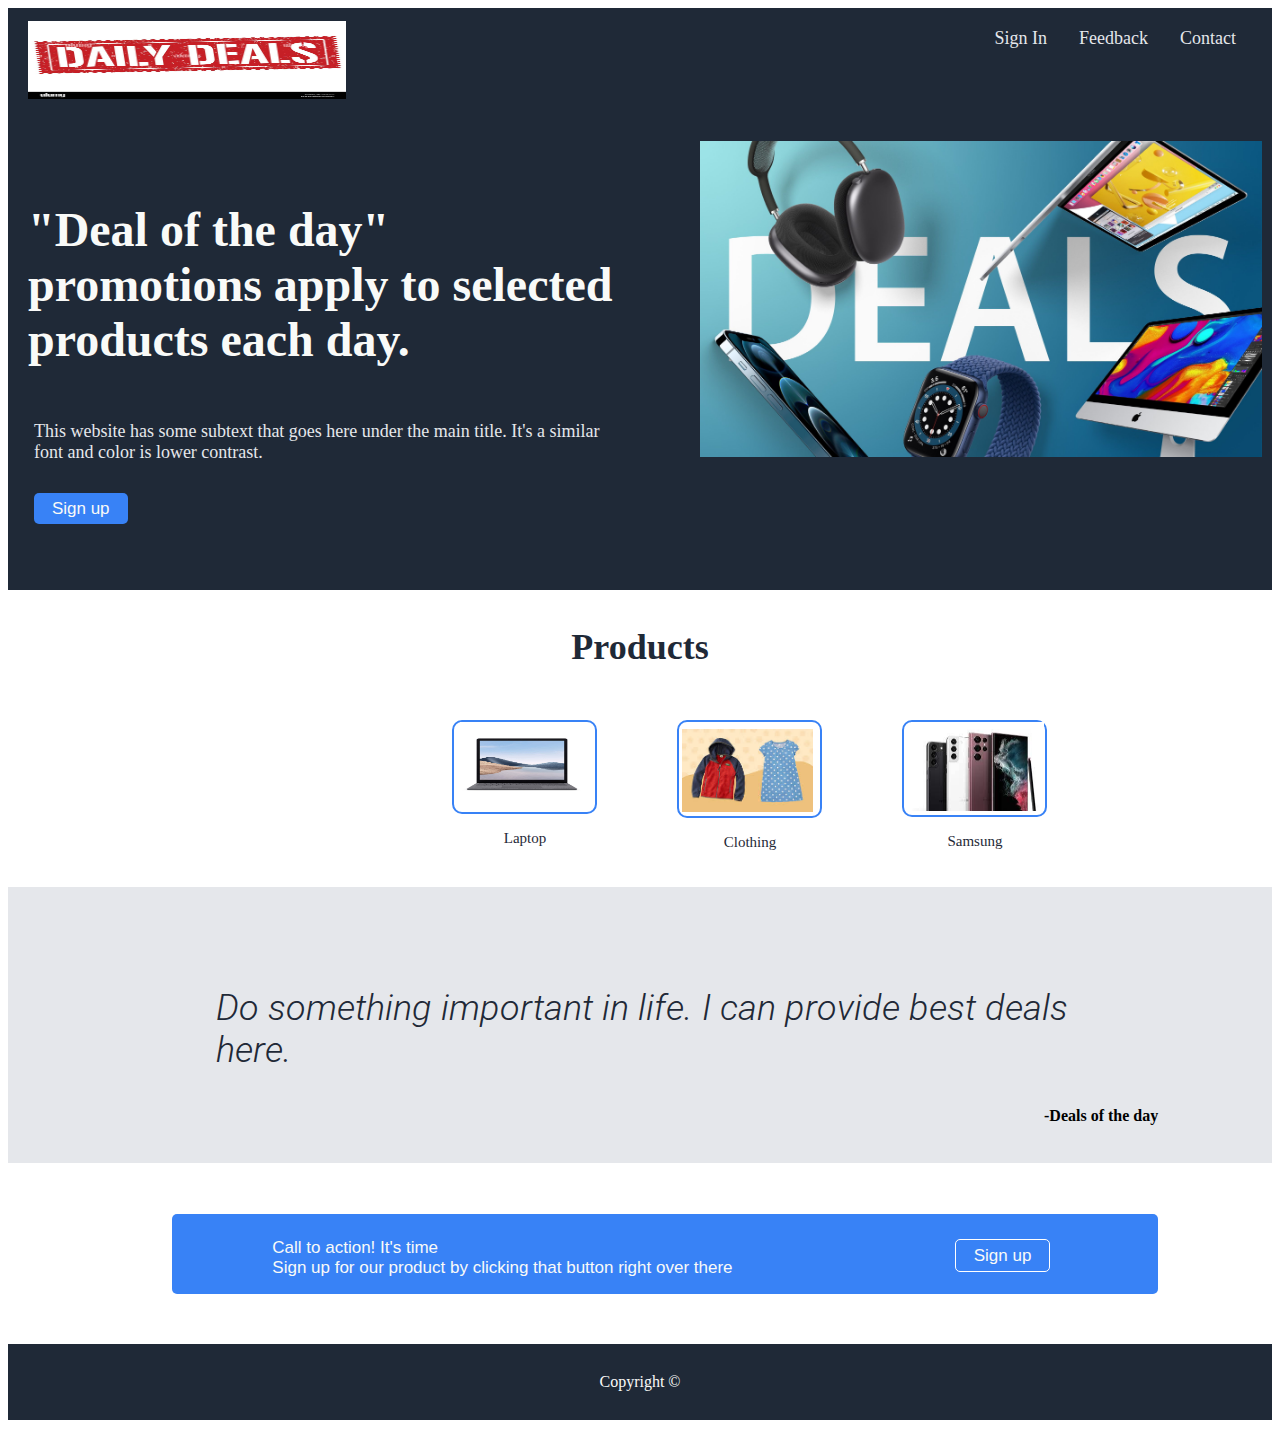
==== index.html @ 6a7b9cb4 "Add files via upload" ====
<!DOCTYPE html>
<html>
<head>
    <meta charset='utf-8'>
    <title>Deals of the Day </title>
    <meta name='viewport' content='width=device-width, initial-scale=1'>
    <link rel='stylesheet' type='text/css' media='screen' href='style.css'>
</head>
<body>
    <main class="html-content-body">
        <header class="row">
            <section class="column header-logo">
                <picture style="height: 7px">
                    <img src="./logo.jpg" style="width: 318px;height: 78px" />

                </picture>
            </section>
            <nav class="column header-links">
                <ul class="row links">
                    <li ><a href="signIn.html">Sign In</a></li>
                    <li ><a href="">Feedback</a></li>
                    <li ><a href="contact.html">Contact</a></li>
                </ul>
            </nav>
        </header>
        <section class="row">
            <aside class="column">
                <section class="content main-content">
                    <p class="awsome-txt">
                        "Deal of the day" promotions apply to selected products each day.
                    </p>
                    <p class="sub-text">
                        This website has some subtext that goes here under the main title. It's a similar font and color is lower contrast.
                    </p>
                    <p class="btn">
                        <a href="signUp.html" class="signup-btn"> Sign up</a>
                    </p>

                </section>
            </aside>

            <picture class="column">
                <figure class="img-content">
                        <img src="./main.jpg" class="main-img">
                </figure>
            </picture>


        </section>
    </main>
        <section class="information-block">
            <p class="random-info-lable">
                Products
            </p>

        </section>
        <section class="image-blocks">
            <p></p>
            <p></p>
            <p></p>
            <p></p>

            <div class="image-blocks">
                <picture>
                    <figure class="img-block">
                        <img src="./laptop.jpg" class="laptop" >
                    </figure>
                    <figcaption class="img-block-content">
                        <label>Laptop</label>
                    </figcaption>
                </picture>
                <picture>
                    <figure class="img-block">
                        <img src="./clothes.jpeg" class="clothing">

                    </figure>
                    <figcaption class="img-block-content">
                        <label>Clothing</label>
                    </figcaption>
                </picture>
                <picture>
                    <figure class="img-block">
                        <img src="./Samsung.jpeg" class="mobile">

                    </figure>
                    <figcaption class="img-block-content">
                        <label>Samsung</label>
                    </figcaption>
                </picture>
            </div>



            <p></p>
            <p></p>
            <p></p>
            <p></p>
        </section>
    <section class="quote-block">
        <p class="quote-block-text">
            <label>Do something important in life. I can provide best deals here.   </label>
        </p>
        <p class="quote-sign">
            <lable><b>-Deals of the day</b></lable>
        </p>
    </section>
    <div class="message-block">
        <div class="message-content">
            <div class="action-text">
                <label>Call to action! It's time</label>
            </div>
            <div class="">
                <label>Sign up for our product by clicking that button right over there</label>
            </div>
        </div>
        <div class="btn2">
            <a href="signUp.html" class="signup-btn2"> Sign up</a>
        </div>
    </div>
    <footer class="footer">
        <p style="padding: 29px 0px 29px 0px;">
            <lable>Copyright &copy;</lable>
        </p>
    </footer>




</body>
</html>
---- style.css ----
@font-face {
    font-family: "RobotoBlack";
    src: url(fonts/Roboto-Black.ttf);
}

@font-face {
    font-family: "RobotoBlackItalic";
    src: url(fonts/Roboto-BlackItalic.ttf);
}
@font-face {
    font-family: "RobotoBold";
    src: url(fonts/Roboto-Bold.ttf);
}
@font-face {
    font-family: "RobotoBoldItalic";
    src: url(fonts/Roboto-BoldItalic.ttf);
}
@font-face {
    font-family: "RobotoItalic";
    src: url(fonts/Roboto-Italic.ttf);
}
@font-face {
    font-family: "RobotoLight";
    src: url(fonts/Roboto-Light.ttf);
}
@font-face {
    font-family: "RobotoLightItalic";
    src: url(fonts/Roboto-LightItalic.ttf)
}
@font-face {
    font-family: "RobotoMedium";
    src: url(fonts/Roboto-Medium.ttf);
}
@font-face {
    font-family: "RobotoMediumItalis";
    src: url(fonts/Roboto-MediumItalic.ttf);
}
@font-face {
    font-family: "RobotoRegular";
    src: url(fonts/Roboto-Regular.ttf);
}
@font-face {
    font-family: "RobotoThin";
    src: url(fonts/Roboto-Thin.ttf);
}
@font-face {
    font-family: "RobotoThinItalic";
    src: url(fonts/Roboto-ThinItalic.ttf);
}

.header{
    color: white;
    /* display: flex;
    justify-content: space-between; */
}

.html-content-body{
    background: #1F2937;

}

.header-logo{
    color: #F9FAF8;
    font-size: 24px;
    font-family: "RobotoRegular";
    display: block;
    padding-left: 15%;
    margin-top: 1%;
    text-decoration: none;
}

.header-links{
    float: right;
    padding-right: 15%;
    padding-top: 0.5%;
}


li {
    float: left;
  }
  
  li a {
    display: block;
    color: #E5E7EB;
    text-align: center;
    padding: 14px 16px;
    text-decoration: none;
    font-size: 18px;
  }
  
 

ul {
    list-style-type: none;
    margin: 0;
    padding: 0;
    overflow: hidden;
    padding-top: 1%;
    justify-content: end;
  }
  .main-content{
    padding-top: 5%;
    padding-bottom: 5%;
  }

  .content{
    background: #1F2937;

  }
  .awsome-txt{
    font-size: 48px;
    font-weight: bolder;
    color: #F9FAF8;
  }

  .sub-text{
    font-size: 18px;
    color: #E5E7Eb;
    padding: 1%;
  }

  .img-content{
    text-align: center;
    margin-right: 18%;
    width: 95%;

  }

  .signup-btn{
   background-color:#3882F6!important;
   border-radius:5px;
   font-size: 17px;
   font-family: 'Source Sans Pro', sans-serif;
   padding:6px 18px;
   text-decoration: none;
   text-align: center;
   color: #F9FAF8;

  }
  .btn{
    padding: 1%;
    padding-top: 2%;
  }

  .random-info-lable{
    color: #1F2937;
    font-size: 36px;
    font-weight: bolder;
    text-align: center;
  }

  .image-blocks{
    display: flex;
    justify-content: space-around;
    padding-left: 20%;
    padding-right: 20%;
  }

  .img-block{
    border: 2px solid#3882F6;
    border-radius: 10px;
    width: 141px;
  }

  .img-block-content{
    color: #1F2937;
    font-size: 15px;
    text-align: center;
  }
  .quote-block{
    background-color: #E5E7EB;
    width: 100%;
  }

  .quote-block-text{
    color: #1F2937;
    font-family: 'RobotoLightItalic';
    font-size: 36px;
    text-align: start;
    padding: 100px 127px 0px 208px;
  }

  .message-block{
    display: flex;
   justify-content: space-between;
   background-color:#3882F6!important;
   border-radius:5px;
   font-size: 17px;
   font-family: 'Source Sans Pro', sans-serif;
   padding: 24px 100px 16px 100px;
   margin-left: 13%;
   margin-right: 9%;
   margin-top: 4%;


  }
  .signup-btn2{
    background-color:#3882F6!important;
   border-radius:5px;
   font-size: 17px;
   font-family: 'Source Sans Pro', sans-serif;
   padding:6px 18px;
   text-decoration: none;
   text-align: center;
   color: #F9FAF8;
   border: 1px solid white;
  }

  .btn2{
    padding: 1%;
  }

  .message-content{
    color: #F9FAF8;
  }

  .footer{
    background: #1F2937;
    color: #F9FAF8;
    text-align: center;
    margin-top: 4%;
  }


  .row {
    display: flex;
    flex-wrap: wrap;
  }
  
  /* Create four equal columns */
  .column {
    flex: 25%;
    padding: 20px;
    padding-top: 0%;
  }
  
  /* On screens that are 992px wide or less, go from four columns to two columns */
  @media screen and (max-width: 992px) {
    .column {
      flex: 50%;
    }
    .links{
      justify-content: center;
    }
    .main-content {
      padding: 0px;
      margin-left: 1%;
    }
    .image-blocks{
      display: block;
      padding-left: 21%;

    }
    .message-block{
      display: flex;
      margin-left: 1%;
      margin-right: 1%;
      padding: 17px 0px 17px 17px;
    }

    .img-block-content{
      padding-left: 17%;
    }
  }
  
  /* On screens that are 600px wide or less, make the columns stack on top of each other instead of next to each other */
  @media screen and (max-width: 600px) {
    .row {
      flex-direction: column;
    }
    .main-content {
      padding: 0px;
      margin-left: 1%;

    }
    .image-blocks{
      display: block;
      padding-left: 11%;
    }
    .quote-block-text{
      padding: 100px 0px 0px 34px;
    }
    .message-block{
      display: block;
      margin-left: 1%;
      margin-right: 1%;
      padding: 17px 0px 17px 17px;
    }

    .btn2{
      text-align: center;
      padding-top: 5%;
    }
    .img-block-content{
      padding-left: 28%;
    }
  }

.main-img{
  width: 100%
}

.quote-sign{
  text-align: end;
  margin-right:9%;
  padding-bottom: 3%;
}
.laptop{
  width: 124px;
  padding-left: 4%;
  height: 86px;
}

.clothing{
  width: 131px;
  height: 83px;
  padding-left: 3px;
  padding-top: 7px;
}

.mobile{
  width: 133px;
  height: 89px;
  padding-left: 7px;
}
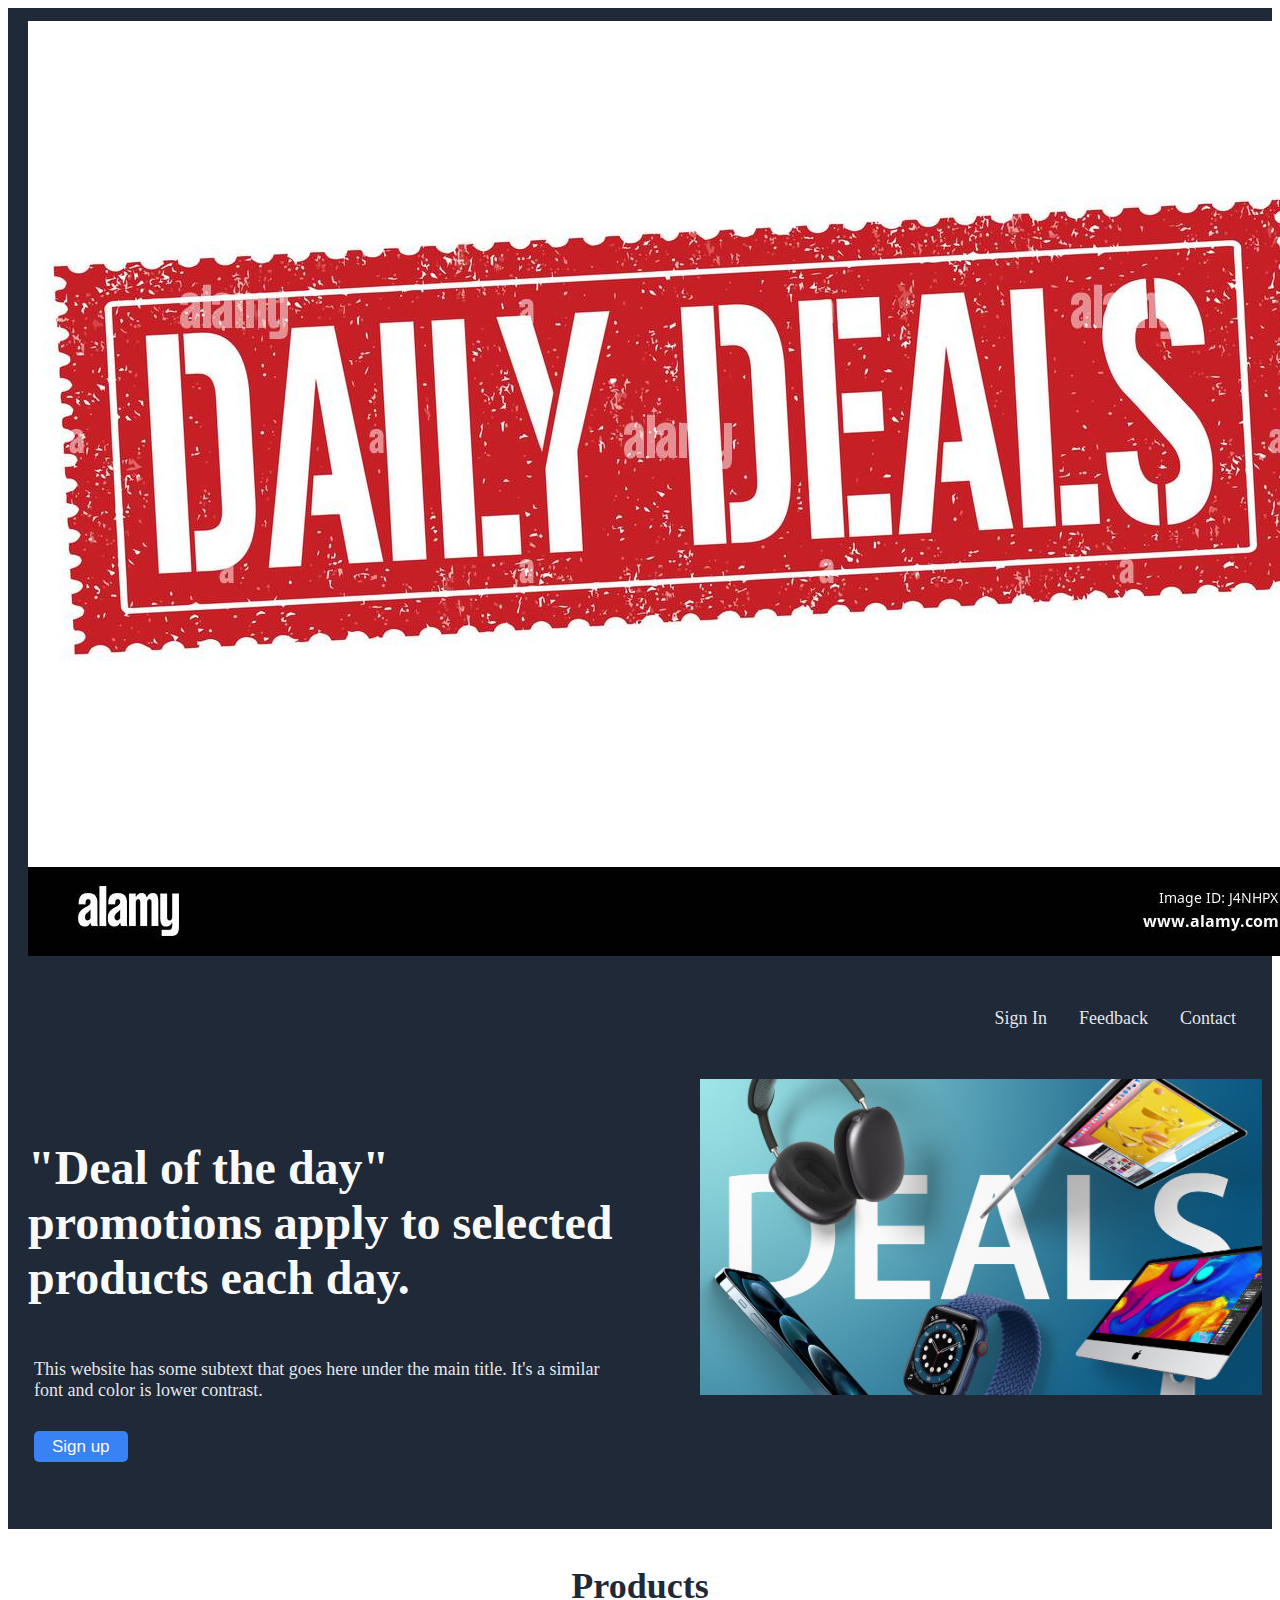
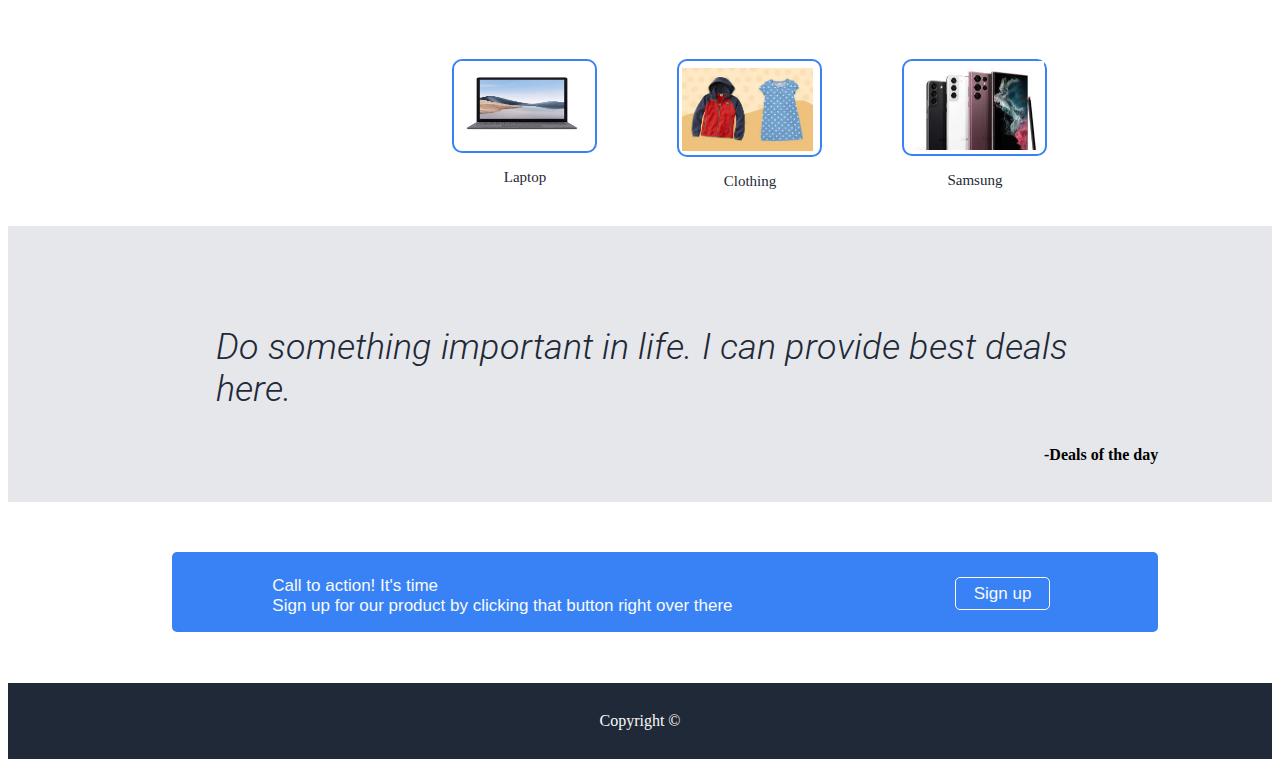
==== commit c5bf0363: "Update index.html" ====
--- a/index.html
+++ b/index.html
@@ -11,7 +11,7 @@
         <header class="row">
             <section class="column header-logo">
                 <picture style="height: 7px">
-                    <img src="./logo.jpg" style="width: 318px;height: 78px" />
+                    <img src="./logo.jpg" class="logo" />
 
                 </picture>
             </section>
